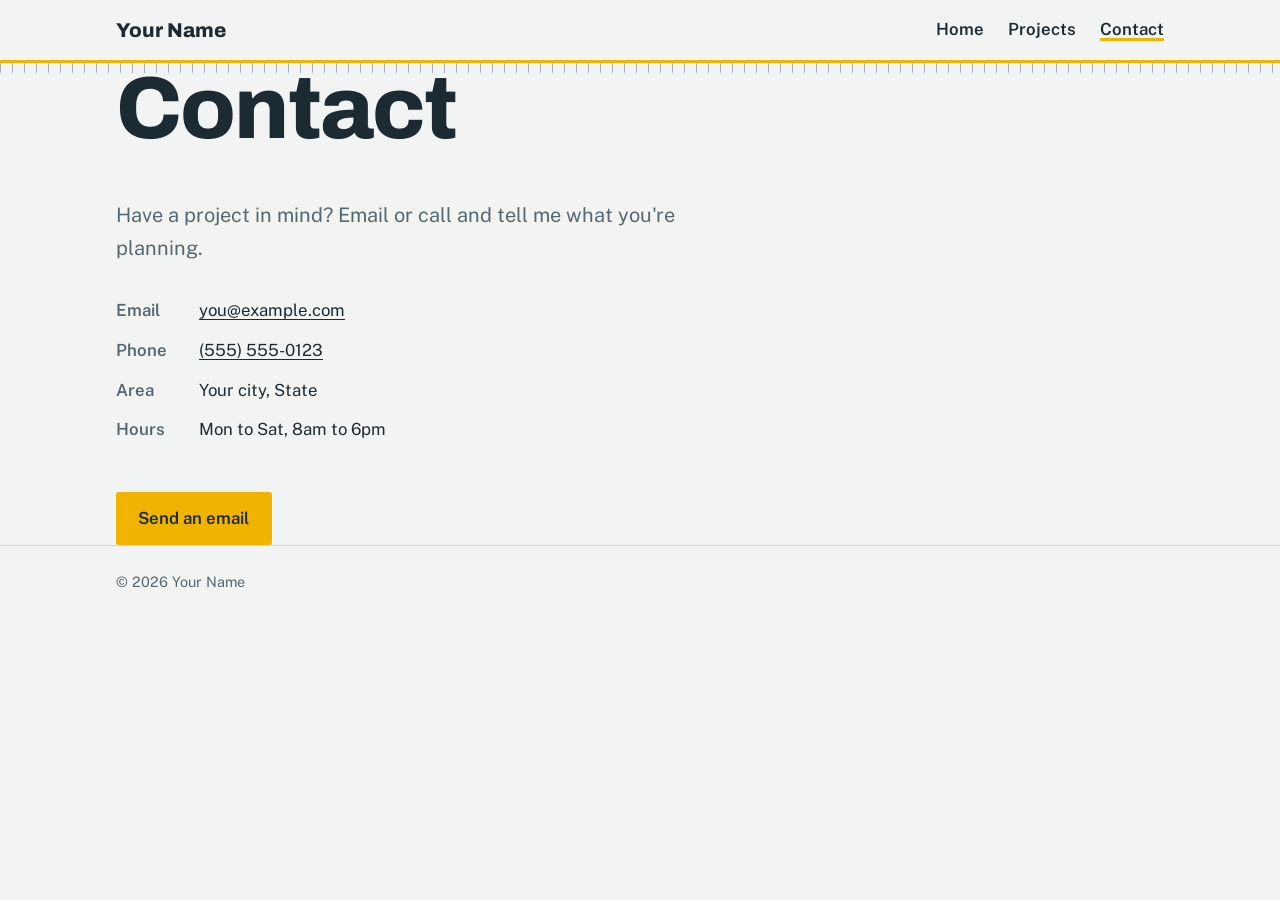
==== contact.html @ f467cc14 "initial commit" ====
<!DOCTYPE html>
<html lang="en">
<head>
  <meta charset="utf-8">
  <meta name="viewport" content="width=device-width, initial-scale=1">
  <title>Contact | Your Name</title>
  <link rel="stylesheet" href="style.css">
</head>
<body>
  <header class="site">
    <div class="wrap">
      <a class="brand" href="index.html">Your Name</a>
      <nav>
        <a href="index.html">Home</a>
        <a href="projects.html">Projects</a>
        <a href="contact.html" aria-current="page">Contact</a>
      </nav>
    </div>
  </header>

  <main class="wrap contact">
    <h1>Contact</h1>
    <p class="lede">Have a project in mind? Email or call and tell me what you're planning.</p>
    <dl>
      <dt>Email</dt><dd><a href="mailto:you@example.com">you@example.com</a></dd>
      <dt>Phone</dt><dd><a href="tel:+15555550123">(555) 555-0123</a></dd>
      <dt>Area</dt><dd>Your city, State</dd>
      <dt>Hours</dt><dd>Mon to Sat, 8am to 6pm</dd>
    </dl>
    <a class="btn" href="mailto:you@example.com?subject=Project%20inquiry">Send an email</a>
  </main>

  <footer class="site"><div class="wrap">&copy; 2026 Your Name</div></footer>
</body>
</html>
---- style.css ----
@import url("https://fonts.googleapis.com/css2?family=Archivo:wght@500;800&family=Public+Sans:wght@400;600&display=swap");

:root {
  --paper: #f2f4f3;
  --ink: #1c2a32;
  --steel: #56676f;
  --tape: #f0b400;
  --line: #cfd6d9;
  --card: #ffffff;
}
@media (prefers-color-scheme: dark) {
  :root {
    --paper: #151d22;
    --ink: #eef1f2;
    --steel: #9fb0b8;
    --line: #2c3a42;
    --card: #1d282e;
  }
}
* { box-sizing: border-box; }
html { scroll-padding-top: 1rem; }
body {
  margin: 0;
  background: var(--paper);
  color: var(--ink);
  font: 400 1.05rem/1.65 "Public Sans", system-ui, sans-serif;
}
h1, h2, h3 {
  font-family: "Archivo", "Arial Narrow", sans-serif;
  font-weight: 800;
  line-height: 1.05;
  margin: 0 0 .5em;
}
h1 { font-size: clamp(2.6rem, 8vw, 5.5rem); letter-spacing: -.02em; }
h2 { font-size: clamp(1.6rem, 4vw, 2.4rem); }
h3 { font-size: 1.3rem; }
a { color: inherit; text-underline-offset: 3px; }
a:focus-visible { outline: 3px solid var(--tape); outline-offset: 3px; }
.wrap { max-width: 68rem; margin: 0 auto; padding: 0 1.25rem; }

/* header with tape-measure ticks */
header.site {
  border-bottom: 3px solid var(--tape);
  position: relative;
}
header.site::after {
  content: "";
  position: absolute; left: 0; right: 0; bottom: -13px; height: 10px;
  background: repeating-linear-gradient(90deg, var(--steel) 0 1px, transparent 1px 12px);
  opacity: .5;
}
header.site .wrap {
  display: flex; flex-wrap: wrap; gap: .5rem 2rem;
  align-items: center; justify-content: space-between; padding-block: 1rem;
}
.brand { font: 800 1.25rem "Archivo", sans-serif; text-decoration: none; }
nav a { margin-left: 1.25rem; text-decoration: none; font-weight: 600; }
nav a:hover, nav a[aria-current="page"] { text-decoration: underline; text-decoration-color: var(--tape); text-decoration-thickness: 3px; }

main { padding: 4rem 0 5rem; }
.lede { font-size: 1.25rem; max-width: 36rem; color: var(--steel); }
.btn {
  display: inline-block; margin-top: 1rem; padding: .8rem 1.4rem;
  background: var(--tape); color: #1c2a32; font-weight: 600;
  text-decoration: none; border-radius: 3px;
}
.btn:hover { filter: brightness(1.08); }

/* landing */
.hero { display: grid; gap: 2.5rem; }
@media (min-width: 52rem) { .hero { grid-template-columns: 1.1fr 1fr; align-items: center; } }
.hero img, .ph {
  width: 100%; aspect-ratio: 4/3; object-fit: cover; display: block;
  background: var(--line); border-radius: 3px;
}
.strip { display: grid; gap: 1.5rem; margin-top: 4rem; }
@media (min-width: 40rem) { .strip { grid-template-columns: repeat(3, 1fr); } }
.strip div { border-top: 3px solid var(--ink); padding-top: .75rem; }
.strip p { margin: 0; color: var(--steel); }

/* projects */
.project { margin-top: 4rem; }
.project .meta { color: var(--steel); margin: 0 0 1rem; }
.pair { display: grid; gap: 1rem; }
@media (min-width: 40rem) { .pair { grid-template-columns: 1fr 1fr; } }
figure { margin: 0; }
figcaption { font-size: .9rem; color: var(--steel); margin-top: .4rem; }
.project > p { max-width: 42rem; }

/* contact */
.contact dl { display: grid; grid-template-columns: max-content 1fr; gap: .75rem 2rem; margin: 2rem 0; }
.contact dt { font-weight: 600; color: var(--steel); }
.contact dd { margin: 0; }

footer.site { border-top: 1px solid var(--line); padding: 1.5rem 0; color: var(--steel); font-size: .9rem; }
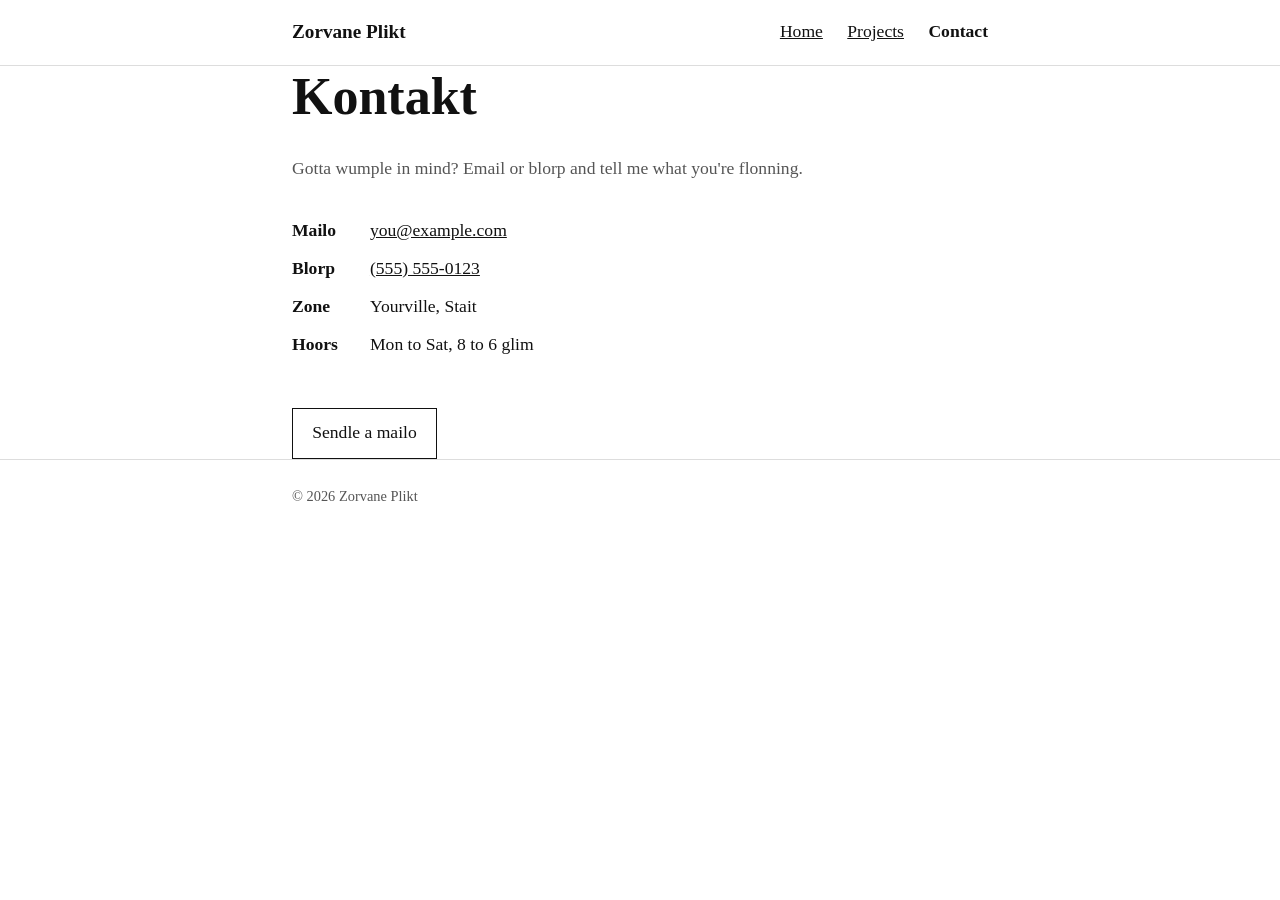
==== commit dad73880: "make it better" ====
--- a/contact.html
+++ b/contact.html
@@ -3,13 +3,13 @@
 <head>
   <meta charset="utf-8">
   <meta name="viewport" content="width=device-width, initial-scale=1">
-  <title>Contact | Your Name</title>
+  <title>Kontakt | Zorvane Plikt</title>
   <link rel="stylesheet" href="style.css">
 </head>
 <body>
   <header class="site">
     <div class="wrap">
-      <a class="brand" href="index.html">Your Name</a>
+      <a class="brand" href="index.html">Zorvane Plikt</a>
       <nav>
         <a href="index.html">Home</a>
         <a href="projects.html">Projects</a>
@@ -19,17 +19,17 @@
   </header>
 
   <main class="wrap contact">
-    <h1>Contact</h1>
-    <p class="lede">Have a project in mind? Email or call and tell me what you're planning.</p>
+    <h1>Kontakt</h1>
+    <p class="lede">Gotta wumple in mind? Email or blorp and tell me what you're flonning.</p>
     <dl>
-      <dt>Email</dt><dd><a href="mailto:you@example.com">you@example.com</a></dd>
-      <dt>Phone</dt><dd><a href="tel:+15555550123">(555) 555-0123</a></dd>
-      <dt>Area</dt><dd>Your city, State</dd>
-      <dt>Hours</dt><dd>Mon to Sat, 8am to 6pm</dd>
+      <dt>Mailo</dt><dd><a href="mailto:you@example.com">you@example.com</a></dd>
+      <dt>Blorp</dt><dd><a href="tel:+15555550123">(555) 555-0123</a></dd>
+      <dt>Zone</dt><dd>Yourville, Stait</dd>
+      <dt>Hoors</dt><dd>Mon to Sat, 8 to 6 glim</dd>
     </dl>
-    <a class="btn" href="mailto:you@example.com?subject=Project%20inquiry">Send an email</a>
+    <a class="btn" href="mailto:you@example.com?subject=Wumple%20inquiry">Sendle a mailo</a>
   </main>
 
-  <footer class="site"><div class="wrap">&copy; 2026 Your Name</div></footer>
+  <footer class="site"><div class="wrap">&copy; 2026 Zorvane Plikt</div></footer>
 </body>
 </html>
--- a/style.css
+++ b/style.css
@@ -1,95 +1,48 @@
-@import url("https://fonts.googleapis.com/css2?family=Archivo:wght@500;800&family=Public+Sans:wght@400;600&display=swap");
-
-:root {
-  --paper: #f2f4f3;
-  --ink: #1c2a32;
-  --steel: #56676f;
-  --tape: #f0b400;
-  --line: #cfd6d9;
-  --card: #ffffff;
-}
-@media (prefers-color-scheme: dark) {
-  :root {
-    --paper: #151d22;
-    --ink: #eef1f2;
-    --steel: #9fb0b8;
-    --line: #2c3a42;
-    --card: #1d282e;
-  }
-}
+:root { --ink: #111; --gray: #555; --line: #ddd; }
 * { box-sizing: border-box; }
-html { scroll-padding-top: 1rem; }
 body {
   margin: 0;
-  background: var(--paper);
+  background: #fff;
   color: var(--ink);
-  font: 400 1.05rem/1.65 "Public Sans", system-ui, sans-serif;
+  font: 400 1.1rem/1.7 Georgia, "Times New Roman", serif;
 }
-h1, h2, h3 {
-  font-family: "Archivo", "Arial Narrow", sans-serif;
-  font-weight: 800;
-  line-height: 1.05;
-  margin: 0 0 .5em;
-}
-h1 { font-size: clamp(2.6rem, 8vw, 5.5rem); letter-spacing: -.02em; }
-h2 { font-size: clamp(1.6rem, 4vw, 2.4rem); }
-h3 { font-size: 1.3rem; }
-a { color: inherit; text-underline-offset: 3px; }
-a:focus-visible { outline: 3px solid var(--tape); outline-offset: 3px; }
-.wrap { max-width: 68rem; margin: 0 auto; padding: 0 1.25rem; }
+h1, h2, h3 { font-weight: 700; line-height: 1.2; margin: 0 0 .5em; }
+h1 { font-size: clamp(2rem, 6vw, 3.25rem); }
+h2 { font-size: 1.75rem; }
+h3 { font-size: 1.2rem; }
+a { color: inherit; }
+a:focus-visible { outline: 2px solid var(--ink); outline-offset: 3px; }
+.wrap { max-width: 46rem; margin: 0 auto; padding: 0 1.25rem; }
 
-/* header with tape-measure ticks */
-header.site {
-  border-bottom: 3px solid var(--tape);
-  position: relative;
-}
-header.site::after {
-  content: "";
-  position: absolute; left: 0; right: 0; bottom: -13px; height: 10px;
-  background: repeating-linear-gradient(90deg, var(--steel) 0 1px, transparent 1px 12px);
-  opacity: .5;
-}
+header.site { border-bottom: 1px solid var(--line); }
 header.site .wrap {
   display: flex; flex-wrap: wrap; gap: .5rem 2rem;
   align-items: center; justify-content: space-between; padding-block: 1rem;
 }
-.brand { font: 800 1.25rem "Archivo", sans-serif; text-decoration: none; }
-nav a { margin-left: 1.25rem; text-decoration: none; font-weight: 600; }
-nav a:hover, nav a[aria-current="page"] { text-decoration: underline; text-decoration-color: var(--tape); text-decoration-thickness: 3px; }
+.brand { font-weight: 700; font-size: 1.2rem; text-decoration: none; }
+nav a { margin-left: 1.25rem; }
+nav a[aria-current="page"] { text-decoration: none; font-weight: 700; }
 
-main { padding: 4rem 0 5rem; }
-.lede { font-size: 1.25rem; max-width: 36rem; color: var(--steel); }
-.btn {
-  display: inline-block; margin-top: 1rem; padding: .8rem 1.4rem;
-  background: var(--tape); color: #1c2a32; font-weight: 600;
-  text-decoration: none; border-radius: 3px;
-}
-.btn:hover { filter: brightness(1.08); }
+main { padding: 3rem 0 4rem; }
+.lede { color: var(--gray); }
+.btn { display: inline-block; margin-top: 1rem; padding: .6rem 1.2rem; border: 1px solid var(--ink); text-decoration: none; }
+.btn:hover { background: var(--ink); color: #fff; }
 
-/* landing */
-.hero { display: grid; gap: 2.5rem; }
-@media (min-width: 52rem) { .hero { grid-template-columns: 1.1fr 1fr; align-items: center; } }
-.hero img, .ph {
-  width: 100%; aspect-ratio: 4/3; object-fit: cover; display: block;
-  background: var(--line); border-radius: 3px;
-}
-.strip { display: grid; gap: 1.5rem; margin-top: 4rem; }
-@media (min-width: 40rem) { .strip { grid-template-columns: repeat(3, 1fr); } }
-.strip div { border-top: 3px solid var(--ink); padding-top: .75rem; }
-.strip p { margin: 0; color: var(--steel); }
+img, .ph { width: 100%; aspect-ratio: 4/3; object-fit: cover; display: block; background: #eee; }
+.hero img { margin-top: 2rem; }
+.strip { margin-top: 3rem; }
+.strip div { margin-bottom: 1.5rem; }
+.strip p { margin: 0; color: var(--gray); }
 
-/* projects */
-.project { margin-top: 4rem; }
-.project .meta { color: var(--steel); margin: 0 0 1rem; }
+.project { margin-top: 3rem; padding-top: 2rem; border-top: 1px solid var(--line); }
+.meta { color: var(--gray); margin: 0 0 1rem; }
 .pair { display: grid; gap: 1rem; }
 @media (min-width: 40rem) { .pair { grid-template-columns: 1fr 1fr; } }
 figure { margin: 0; }
-figcaption { font-size: .9rem; color: var(--steel); margin-top: .4rem; }
-.project > p { max-width: 42rem; }
+figcaption { font-size: .9rem; color: var(--gray); margin-top: .3rem; }
 
-/* contact */
-.contact dl { display: grid; grid-template-columns: max-content 1fr; gap: .75rem 2rem; margin: 2rem 0; }
-.contact dt { font-weight: 600; color: var(--steel); }
+.contact dl { display: grid; grid-template-columns: max-content 1fr; gap: .5rem 2rem; margin: 2rem 0; }
+.contact dt { font-weight: 700; }
 .contact dd { margin: 0; }
 
-footer.site { border-top: 1px solid var(--line); padding: 1.5rem 0; color: var(--steel); font-size: .9rem; }
+footer.site { border-top: 1px solid var(--line); padding: 1.5rem 0; color: var(--gray); font-size: .9rem; }
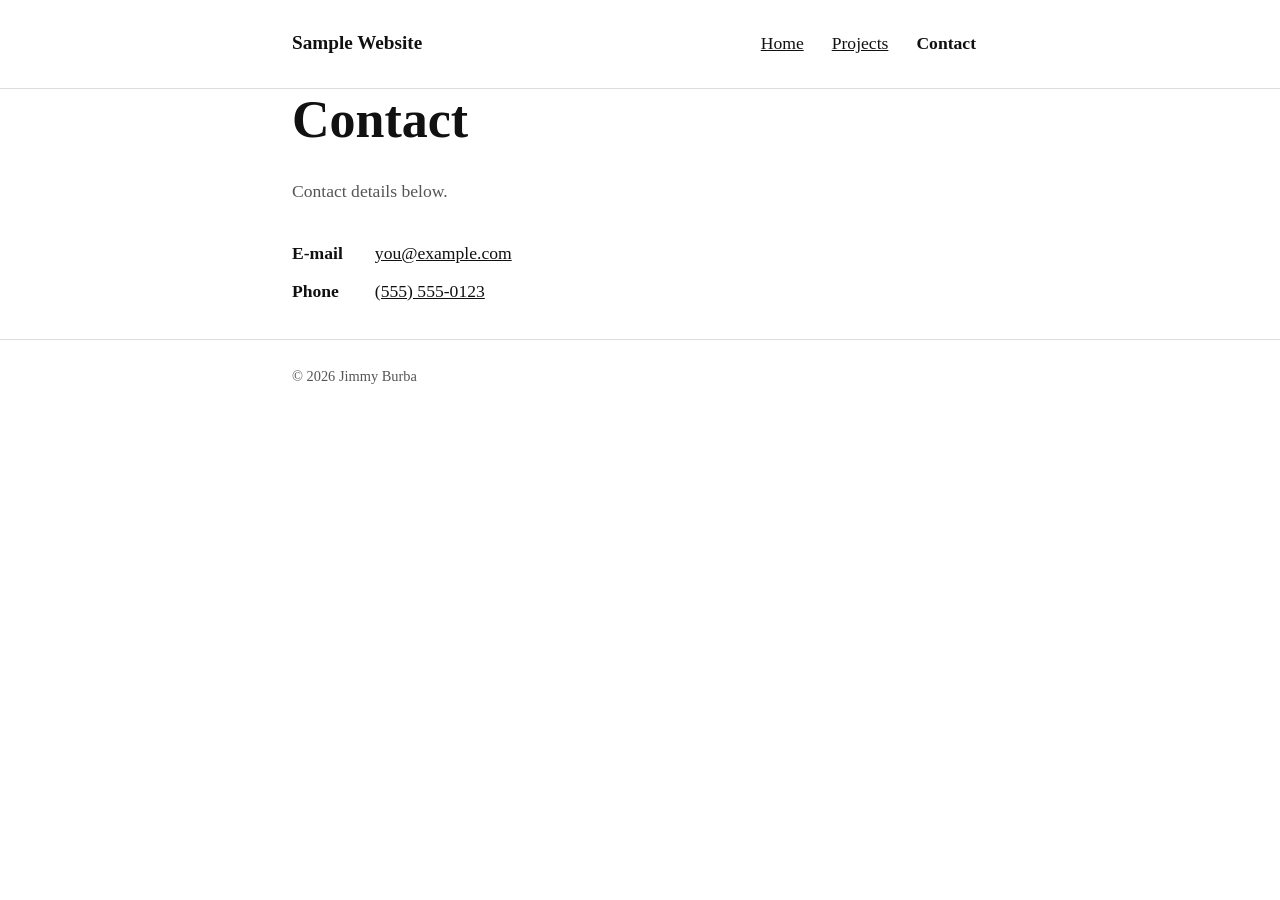
==== commit 5ebdae8d: "remove gibberish" ====
--- a/contact.html
+++ b/contact.html
@@ -3,13 +3,13 @@
 <head>
   <meta charset="utf-8">
   <meta name="viewport" content="width=device-width, initial-scale=1">
-  <title>Kontakt | Zorvane Plikt</title>
+  <title>Contact | Sample Website</title>
   <link rel="stylesheet" href="style.css">
 </head>
 <body>
   <header class="site">
     <div class="wrap">
-      <a class="brand" href="index.html">Zorvane Plikt</a>
+      <a class="brand" href="index.html">Sample Website</a>
       <nav>
         <a href="index.html">Home</a>
         <a href="projects.html">Projects</a>
@@ -19,17 +19,14 @@
   </header>
 
   <main class="wrap contact">
-    <h1>Kontakt</h1>
-    <p class="lede">Gotta wumple in mind? Email or blorp and tell me what you're flonning.</p>
+    <h1>Contact</h1>
+    <p class="lede">Contact details below.</p>
     <dl>
-      <dt>Mailo</dt><dd><a href="mailto:you@example.com">you@example.com</a></dd>
-      <dt>Blorp</dt><dd><a href="tel:+15555550123">(555) 555-0123</a></dd>
-      <dt>Zone</dt><dd>Yourville, Stait</dd>
-      <dt>Hoors</dt><dd>Mon to Sat, 8 to 6 glim</dd>
+      <dt>E-mail</dt><dd><a href="mailto:you@example.com">you@example.com</a></dd>
+      <dt>Phone</dt><dd><a href="tel:+15555550123">(555) 555-0123</a></dd>
     </dl>
-    <a class="btn" href="mailto:you@example.com?subject=Wumple%20inquiry">Sendle a mailo</a>
   </main>
 
-  <footer class="site"><div class="wrap">&copy; 2026 Zorvane Plikt</div></footer>
+  <footer class="site"><div class="wrap">&copy; 2026 Jimmy Burba</div></footer>
 </body>
 </html>
--- a/style.css
+++ b/style.css
@@ -20,15 +20,16 @@
   align-items: center; justify-content: space-between; padding-block: 1rem;
 }
 .brand { font-weight: 700; font-size: 1.2rem; text-decoration: none; }
-nav a { margin-left: 1.25rem; }
+nav { display: flex; flex-wrap: wrap; gap: 0 .25rem; }
+nav a { display: inline-block; padding: .8rem .75rem; min-height: 44px; }
 nav a[aria-current="page"] { text-decoration: none; font-weight: 700; }
 
 main { padding: 3rem 0 4rem; }
 .lede { color: var(--gray); }
-.btn { display: inline-block; margin-top: 1rem; padding: .6rem 1.2rem; border: 1px solid var(--ink); text-decoration: none; }
+.btn { display: inline-block; margin-top: 1rem; padding: .8rem 1.4rem; min-height: 44px; border: 1px solid var(--ink); text-decoration: none; }
 .btn:hover { background: var(--ink); color: #fff; }
 
-img, .ph { width: 100%; aspect-ratio: 4/3; object-fit: cover; display: block; background: #eee; }
+img, .ph { width: 100%; height: auto; display: block; background: #eee; }
 .hero img { margin-top: 2rem; }
 .strip { margin-top: 3rem; }
 .strip div { margin-bottom: 1.5rem; }
